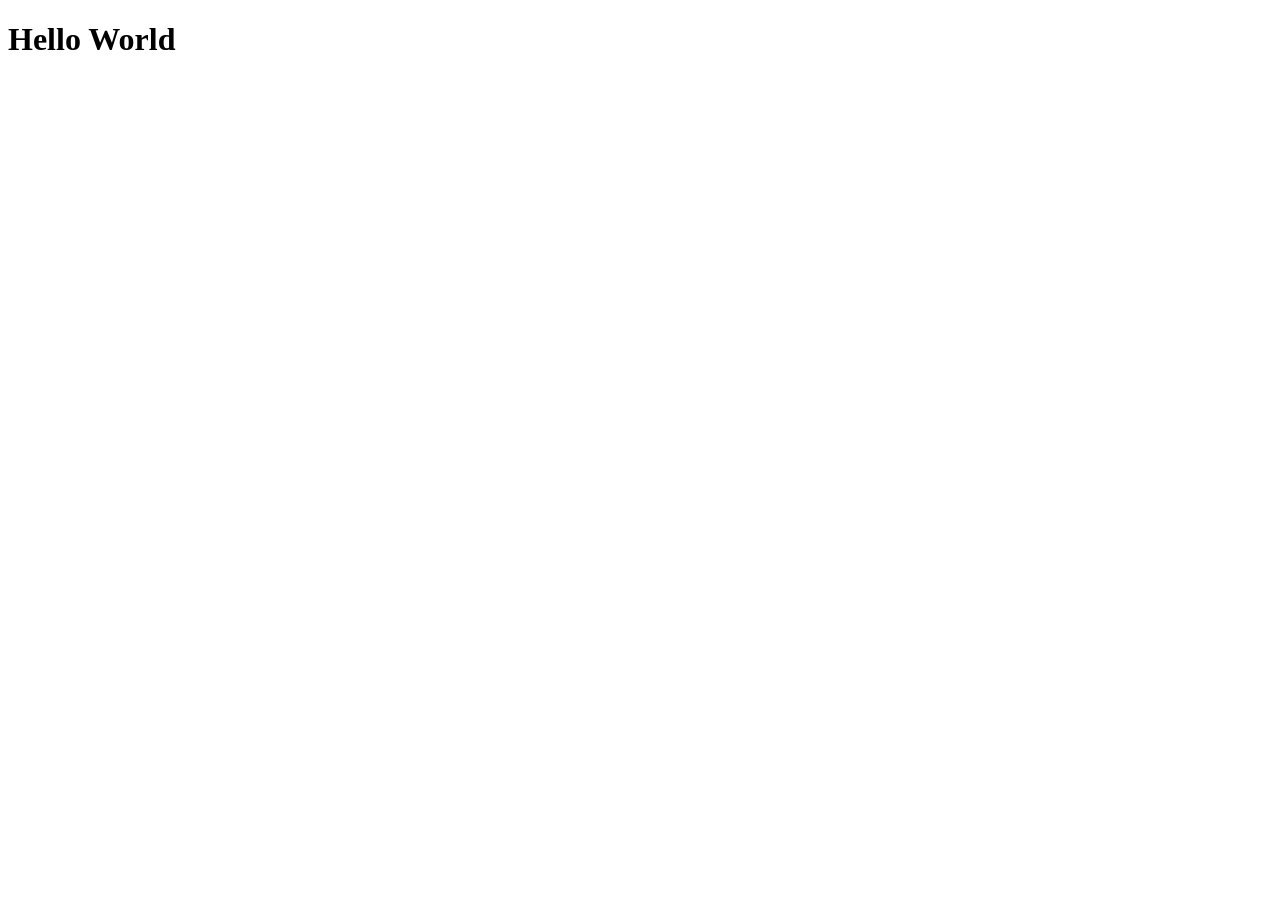
==== index.html @ 18b90f55 "estrutura inicail" ====
<!DOCTYPE html>
<html lang="en">
<head>
    <meta charset="UTF-8">
    <meta name="viewport" content="width=device-width, initial-scale=1.0">
    <title>Document</title>
</head>
<body>
    
    <h1>Hello World</h1>

</body>
</html>
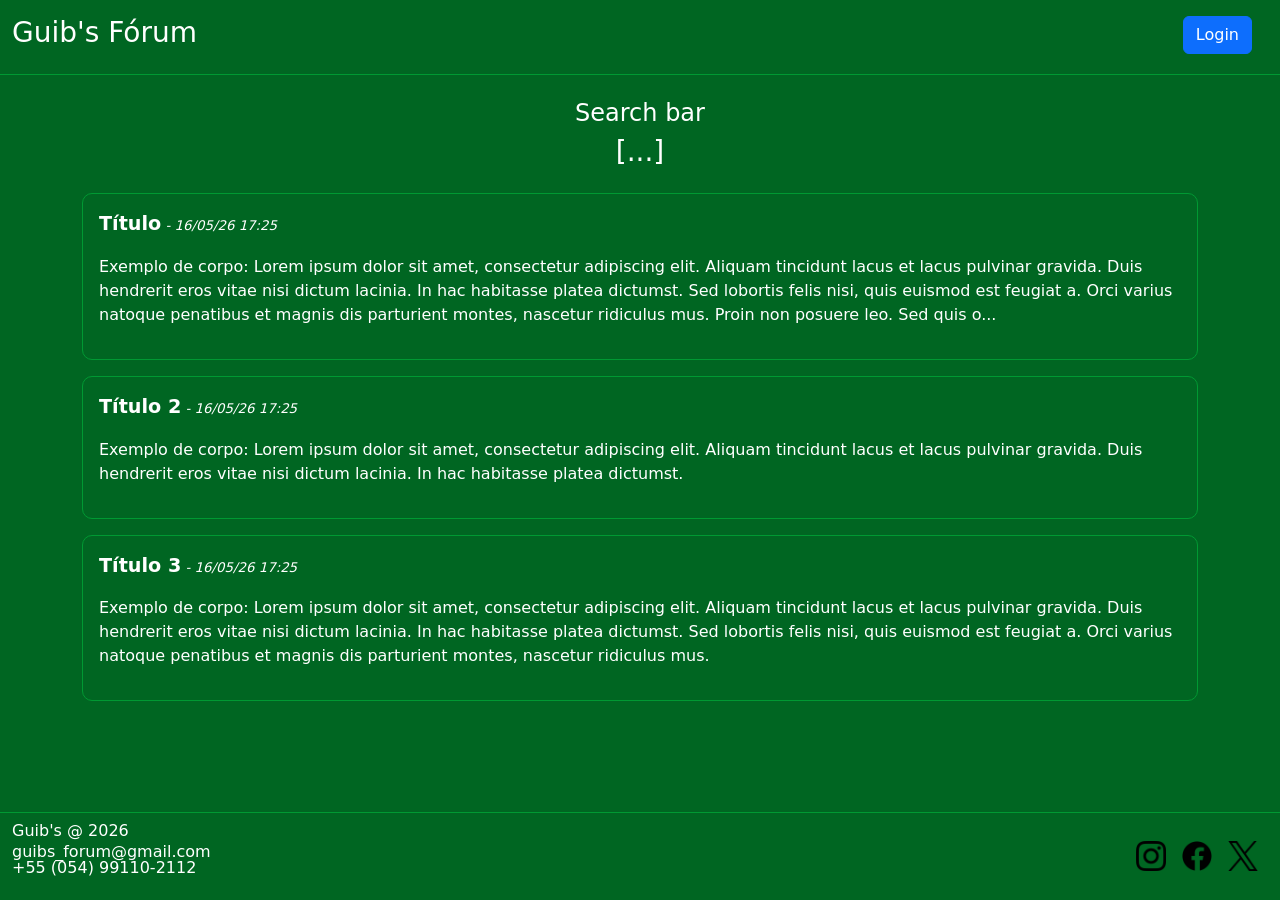
==== commit 2556bcd3: "css base + modelo de posts" ====
--- a/index.html
+++ b/index.html
@@ -1,13 +1,109 @@
 <!DOCTYPE html>
-<html lang="en">
+
+<html lang="pt-br">
+
 <head>
     <meta charset="UTF-8">
     <meta name="viewport" content="width=device-width, initial-scale=1.0">
-    <title>Document</title>
+
+    <title>Guibs</title>
+
+    <link href="https://cdn.jsdelivr.net/npm/bootstrap@5.3.3/dist/css/bootstrap.min.css" rel="stylesheet">
+    <script src="https://cdn.jsdelivr.net/npm/bootstrap@5.3.3/dist/js/bootstrap.bundle.min.js"></script>
+    <link rel="stylesheet" href="css/style.css" />
+
 </head>
-<body>
+
+<body class="d-flex flex-column min-vh-100">
     
-    <h1>Hello World</h1>
+<header class="d-flex container-fluid mb-4 text-white mt-0 justify-content-between" style="border-bottom: solid 1px #009933;">
+
+    <article class="py-3 text-center">
+        <a href="index.html" class="text-decoration-none"><p class="h3 text-white">Guib's Fórum</p></a>
+    </article>
+
+    <article class="p-3 text-center" id="logado">
+        <button class="btn btn-primary" onclick="window.location.href = 'login.html'">Login</button>
+    </article>
+
+</header>
+
+<main class="flex-grow-1">
+    
+    <!--Barra de pesquisa-->
+    <section class="mb-4">
+        <h4 class="text-center">Search bar</h4>
+        <h3 class="text-center">[...]</h3>
+    </section>
+
+    <!--Posts-->
+    <section class="container d-flex, align-items-center">
+
+        <article class="container my-3 p-3" style="border: solid 1px #009933; border-radius: 10px;">
+            <div>
+                <p><b style="font-size: larger;">Título</b><i style="font-size:smaller"> - 16/05/26 17:25</i></p>
+            </div>
+            <div>
+                <p>Exemplo de corpo: 
+                Lorem ipsum dolor sit amet, consectetur adipiscing elit. Aliquam tincidunt lacus et lacus pulvinar gravida. Duis hendrerit eros vitae nisi dictum lacinia. In hac habitasse platea dictumst. Sed lobortis felis nisi, quis euismod est feugiat a. Orci varius natoque penatibus et magnis dis parturient montes, nascetur ridiculus mus. Proin non posuere leo. Sed quis o...</p>
+            </div>
+        </article>
+
+        <article class="container my-3 p-3" style="border: solid 1px #009933; border-radius: 10px;">
+            <div>
+                <p><b style="font-size: larger;">Título 2</b><i style="font-size:smaller"> - 16/05/26 17:25</i></p>
+            </div>
+            <div>
+                <p>Exemplo de corpo: 
+                Lorem ipsum dolor sit amet, consectetur adipiscing elit. Aliquam tincidunt lacus et lacus pulvinar gravida. Duis hendrerit eros vitae nisi dictum lacinia. In hac habitasse platea dictumst.</p>
+            </div>
+        </article>
+
+        <article class="container my-3 p-3" style="border: solid 1px #009933; border-radius: 10px;">
+            <div>
+                <p><b style="font-size: larger;">Título 3</b><i style="font-size:smaller"> - 16/05/26 17:25</i></p>
+            </div>
+            <div>
+                <p>Exemplo de corpo: 
+                Lorem ipsum dolor sit amet, consectetur adipiscing elit. Aliquam tincidunt lacus et lacus pulvinar gravida. Duis hendrerit eros vitae nisi dictum lacinia. In hac habitasse platea dictumst. Sed lobortis felis nisi, quis euismod est feugiat a. Orci varius natoque penatibus et magnis dis parturient montes, nascetur ridiculus mus.</p>
+            </div>
+        </article>
+
+    </section>
+
+</main>
+
+<footer class="container-fluid d-flex justify-content-between align-items-center py-2" style="border-top: solid 1px #009933;">
+
+    <article class="lh-1">
+        <h6 class="mb-1">Guib's @ 2026</h6>
+        <p class="mb-0">guibs_forum@gmail.com</p>
+        <p class="mg-0">+55 (054) 99110-2112</p>
+    </article>
+
+    <article>
+        <ul class="navbar-nav d-flex flex-row gap-3 pr-5" style="padding-right: 10px;"> 
+            <li class="nav-item">
+                <a href="https://www.instagram.com">
+                    <img src="./resource/imagens/icons/instagram.png" alt="Instagram" width="30">
+                </a>
+            </li>
+            <li class="nav-item">
+                <a href="https://www.facebook.com">
+                    <img src="./resource/imagens/icons/facebook.png" width="30">
+                </a>
+            </li>
+            <li class="nav-item">
+                <a href="https://www.x.com">
+                    <img src="./resource/imagens/icons/twitter.png" alt="X" width="30">
+                </a>
+            </li>
+        </ul>       
+    </article>
+
+</footer>
+
+<script src="js/script.js"></script>
 
 </body>
 </html>
--- a/css/style.css
+++ b/css/style.css
@@ -0,0 +1,8 @@
+html, body {
+    height: 100%;
+    background-color: #006622;
+}
+
+p, h1, h2, h3, h4, h5, h6 {
+    color: white;
+}
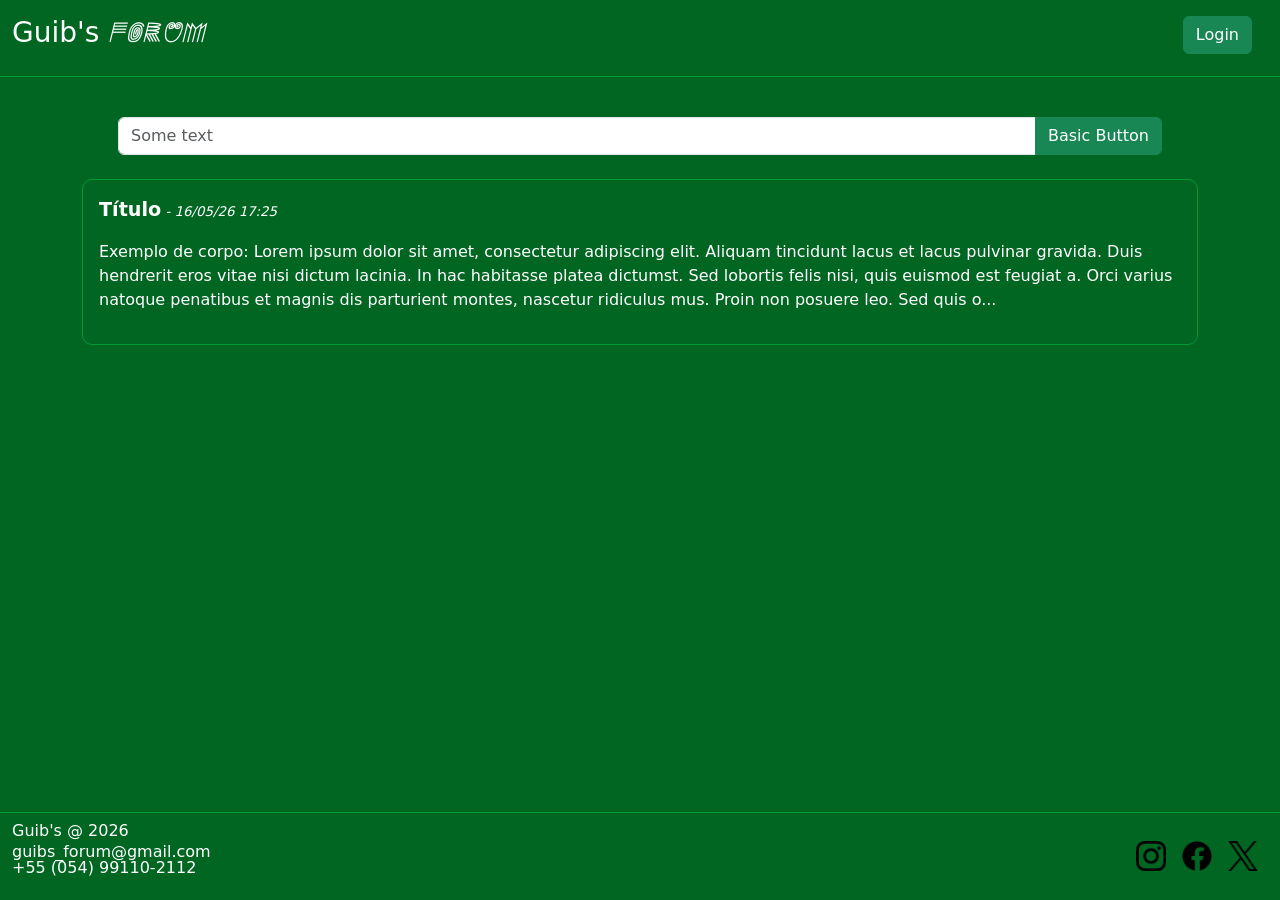
==== commit 6c3d9bbb: "começo de implementação de troca de temas" ====
--- a/index.html
+++ b/index.html
@@ -14,16 +14,16 @@
 
 </head>
 
-<body class="d-flex flex-column min-vh-100">
+<body class="d-flex flex-column min-vh-100" data-tema="tema-dft" onload="tema()">
     
-<header class="d-flex container-fluid mb-4 text-white mt-0 justify-content-between" style="border-bottom: solid 1px #009933;">
+<header class="d-flex container-fluid mb-4 text-white mt-0 justify-content-between borda" style="border-bottom: solid 1px;">
 
     <article class="py-3 text-center">
-        <a href="index.html" class="text-decoration-none"><p class="h3 text-white">Guib's Fórum</p></a>
+        <a href="index.html" class="text-decoration-none"><h3>Guib's <i style="font-family: myFont;">Fórum</i></h3></a>
     </article>
 
     <article class="p-3 text-center" id="logado">
-        <button class="btn btn-primary" onclick="window.location.href = 'login.html'">Login</button>
+        <button class="btn btn-success" onclick="window.location.href = 'login.html'">Login</button>
     </article>
 
 </header>
@@ -31,15 +31,17 @@
 <main class="flex-grow-1">
     
     <!--Barra de pesquisa-->
-    <section class="mb-4">
-        <h4 class="text-center">Search bar</h4>
-        <h3 class="text-center">[...]</h3>
+    <section class="mb-4 container px-5">
+        <div class="input-group mb-3 mt-3">
+            <input type="text" class="form-control" placeholder="Some text">
+            <button class="btn btn-success" type="button">Basic Button</button>
+        </div>
     </section>
 
     <!--Posts-->
     <section class="container d-flex, align-items-center">
 
-        <article class="container my-3 p-3" style="border: solid 1px #009933; border-radius: 10px;">
+        <article class="container my-3 p-3 borda" style="border: solid 1px; border-radius: 10px;">
             <div>
                 <p><b style="font-size: larger;">Título</b><i style="font-size:smaller"> - 16/05/26 17:25</i></p>
             </div>
@@ -49,31 +51,11 @@
             </div>
         </article>
 
-        <article class="container my-3 p-3" style="border: solid 1px #009933; border-radius: 10px;">
-            <div>
-                <p><b style="font-size: larger;">Título 2</b><i style="font-size:smaller"> - 16/05/26 17:25</i></p>
-            </div>
-            <div>
-                <p>Exemplo de corpo: 
-                Lorem ipsum dolor sit amet, consectetur adipiscing elit. Aliquam tincidunt lacus et lacus pulvinar gravida. Duis hendrerit eros vitae nisi dictum lacinia. In hac habitasse platea dictumst.</p>
-            </div>
-        </article>
-
-        <article class="container my-3 p-3" style="border: solid 1px #009933; border-radius: 10px;">
-            <div>
-                <p><b style="font-size: larger;">Título 3</b><i style="font-size:smaller"> - 16/05/26 17:25</i></p>
-            </div>
-            <div>
-                <p>Exemplo de corpo: 
-                Lorem ipsum dolor sit amet, consectetur adipiscing elit. Aliquam tincidunt lacus et lacus pulvinar gravida. Duis hendrerit eros vitae nisi dictum lacinia. In hac habitasse platea dictumst. Sed lobortis felis nisi, quis euismod est feugiat a. Orci varius natoque penatibus et magnis dis parturient montes, nascetur ridiculus mus.</p>
-            </div>
-        </article>
-
     </section>
 
 </main>
 
-<footer class="container-fluid d-flex justify-content-between align-items-center py-2" style="border-top: solid 1px #009933;">
+<footer class="container-fluid d-flex justify-content-between align-items-center py-2 borda" style="border-top: solid 1px;">
 
     <article class="lh-1">
         <h6 class="mb-1">Guib's @ 2026</h6>
@@ -104,6 +86,7 @@
 </footer>
 
 <script src="js/script.js"></script>
+<script src="js/tema.js"></script>
 
 </body>
 </html>
--- a/css/style.css
+++ b/css/style.css
@@ -1,8 +1,29 @@
+body[data-tema="tema-dft"] {
+    --bg-color: #006622;
+    --txt-color: white;
+    --bd-color: #009933;
+}
+
+body[data-tema="tema-claro"] {
+    --bg-color: #ffffcc;
+    --txt-color: black;
+    --bd-color: black;
+}
+
 html, body {
     height: 100%;
-    background-color: #006622;
+    background-color: var(--bg-color);
 }
 
 p, h1, h2, h3, h4, h5, h6 {
-    color: white;
+    color: var(--txt-color);
+}
+
+.borda {
+    border-color: var(--bd-color) !important;
+}
+
+@font-face {
+  font-family: myFont;
+  src: url(../resource/Anxiety.otf);
 }
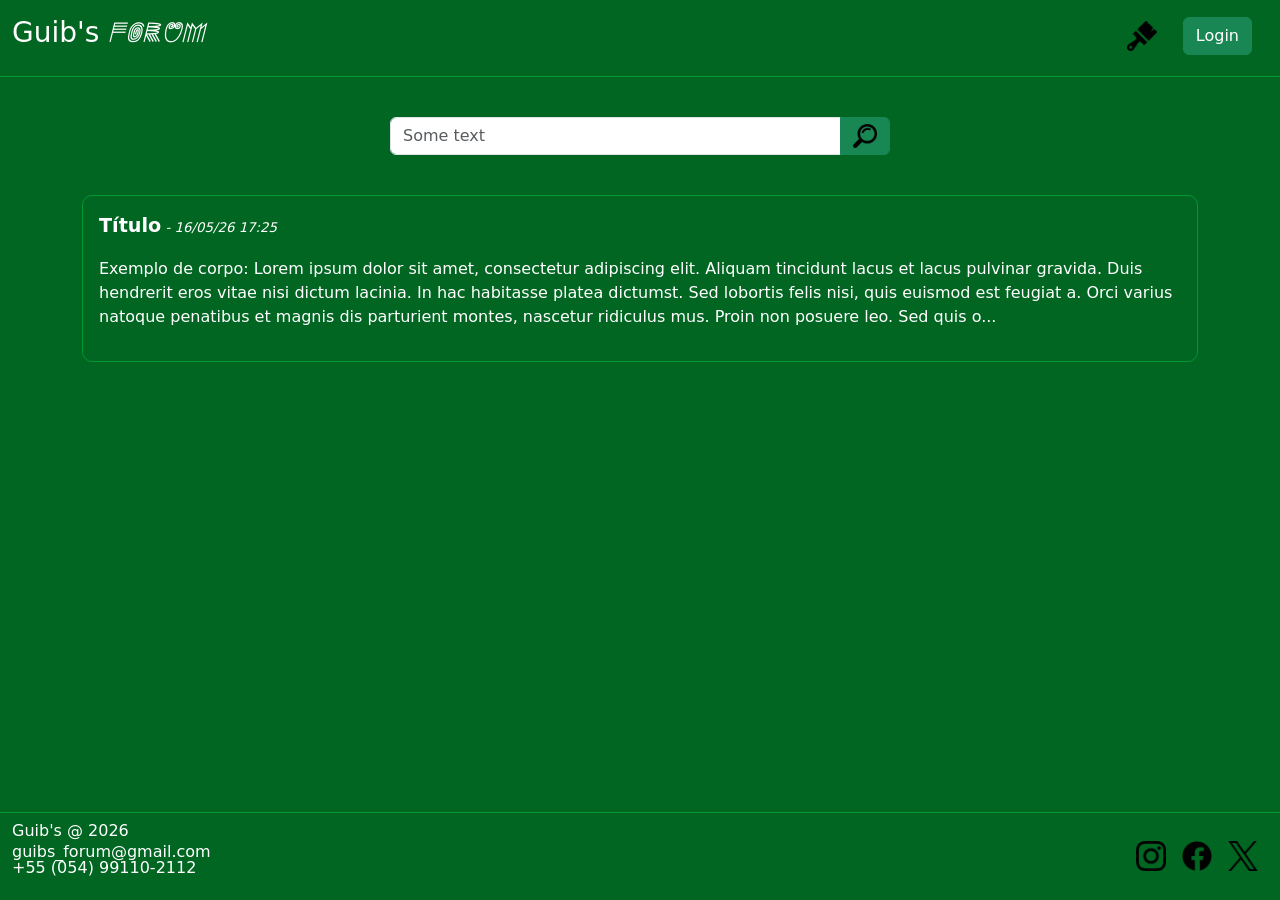
==== commit 12f9ce50: "adição de picel e barra de pesquisa" ====
--- a/index.html
+++ b/index.html
@@ -23,6 +23,7 @@
     </article>
 
     <article class="p-3 text-center" id="logado">
+        <button class="btn pincel py-0 mx-2" style="height: 40px;"><img src="./resource/imagens/icons/pincel.png" style="height: 30px;"></button>
         <button class="btn btn-success" onclick="window.location.href = 'login.html'">Login</button>
     </article>
 
@@ -31,10 +32,10 @@
 <main class="flex-grow-1">
     
     <!--Barra de pesquisa-->
-    <section class="mb-4 container px-5">
-        <div class="input-group mb-3 mt-3">
+    <section class="mb-4 container px-5 d-flex align-items-center justify-content-center">
+        <div class="input-group mb-3 mt-3" style="max-width: 500px;">
             <input type="text" class="form-control" placeholder="Some text">
-            <button class="btn btn-success" type="button">Basic Button</button>
+            <button class="btn btn-success" type="button"><img src="./resource/imagens/icons/busca.png" style="height: 24px;"></button>
         </div>
     </section>
 
--- a/css/style.css
+++ b/css/style.css
@@ -8,6 +8,12 @@
     --bg-color: #ffffcc;
     --txt-color: black;
     --bd-color: black;
+}
+
+body[data-tema="tema-escuro"] {
+    --bg-color: #262626;
+    --txt-color: aliceblue;
+    --bd-color: aliceblue;
 }
 
 html, body {
@@ -26,4 +32,13 @@
 @font-face {
   font-family: myFont;
   src: url(../resource/Anxiety.otf);
+}
+
+.pincel {
+    border-radius: 30px;
+}
+
+.pincel:hover {
+    background-color: var(--bd-color);
+    transition: 0.3s;
 }
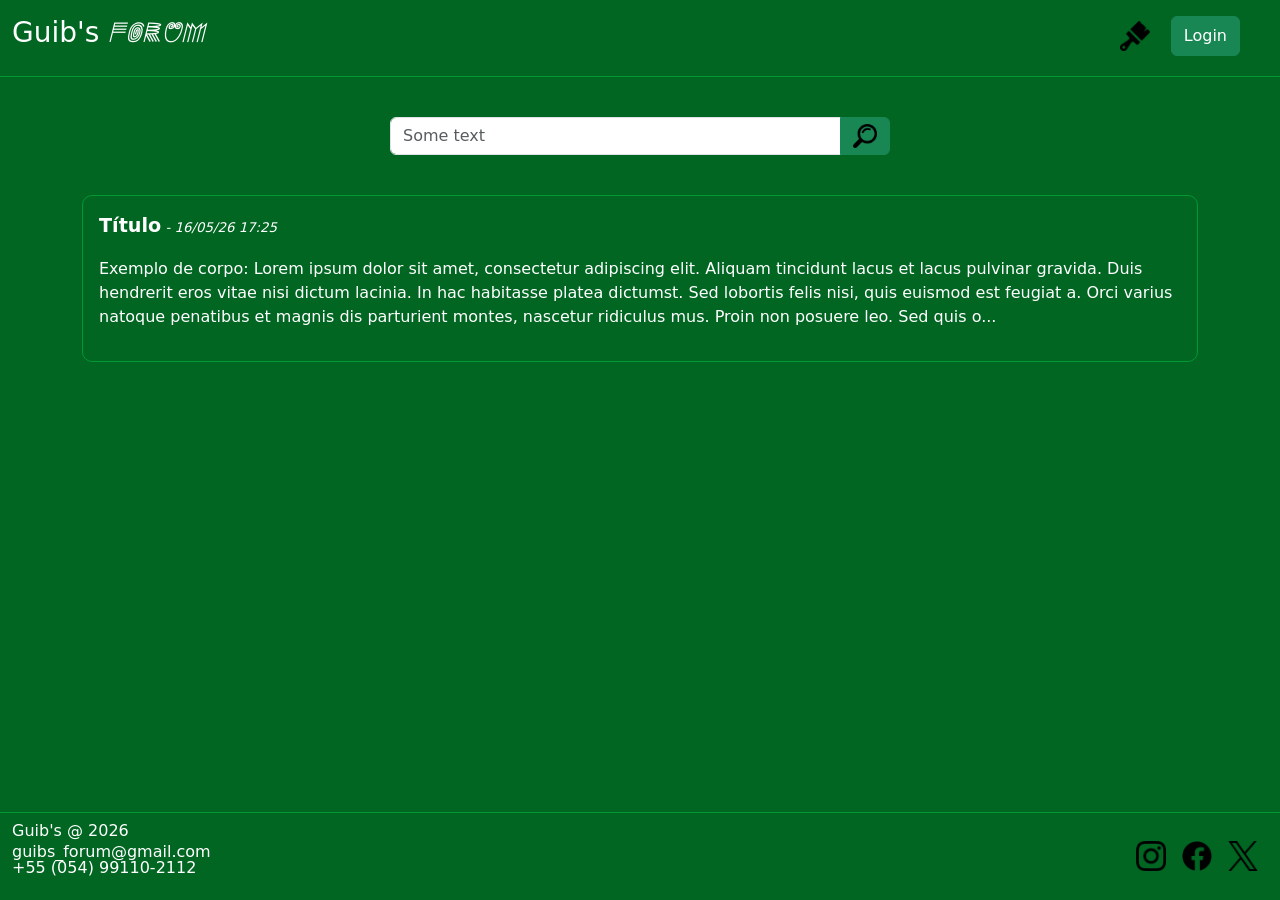
==== commit 7ad2ebe1: "mudança de temas simples" ====
--- a/index.html
+++ b/index.html
@@ -14,18 +14,30 @@
 
 </head>
 
-<body class="d-flex flex-column min-vh-100" data-tema="tema-dft" onload="tema()">
+<body class="d-flex flex-column min-vh-100" onload="tema()">
     
-<header class="d-flex container-fluid mb-4 text-white mt-0 justify-content-between borda" style="border-bottom: solid 1px;">
+<header class="d-flex container-fluid mb-4 mt-0 justify-content-between borda" style="border-bottom: solid 1px;">
 
     <article class="py-3 text-center">
         <a href="index.html" class="text-decoration-none"><h3>Guib's <i style="font-family: myFont;">Fórum</i></h3></a>
     </article>
 
-    <article class="p-3 text-center" id="logado">
-        <button class="btn pincel py-0 mx-2" style="height: 40px;"><img src="./resource/imagens/icons/pincel.png" style="height: 30px;"></button>
-        <button class="btn btn-success" onclick="window.location.href = 'login.html'">Login</button>
-    </article>
+    <section class="p-3 text-center" id="logado">
+        <article class="d-flex container-fluid justify-content-between">
+            <div>
+                <button class="btn pincel py-0 mx-2" style="height: 40px;" onclick="menu_tema()"><img src="./resource/imagens/icons/pincel.png" style="height: 30px;"></button>
+                <div id="menu_tema" class="d-flex align-items-center justify-content-between bg-light p-1 menu" data-aberto="false" style="border-radius: 10px; border: solid 1px black;">
+                    <button class="btn btn-outline-dark btn_tema mx-1" style="background-color: #006622;"></button>
+                    <button class="btn btn-outline-dark btn_tema mx-1" style="background-color: #ffffcc;"></button>
+                    <button class="btn btn-outline-dark btn_tema mx-1" style="background-color: #262626;"></button>
+                </div>
+            </div>
+
+            <button class="btn btn-success" onclick="window.location.href = 'login.html'">Login</button>
+
+        </article>
+        
+    </section>
 
 </header>
 
--- a/css/style.css
+++ b/css/style.css
@@ -2,18 +2,21 @@
     --bg-color: #006622;
     --txt-color: white;
     --bd-color: #009933;
+    --pc-color: #009933;
 }
 
 body[data-tema="tema-claro"] {
     --bg-color: #ffffcc;
     --txt-color: black;
     --bd-color: black;
+    --pc-color: #ffff66;
 }
 
 body[data-tema="tema-escuro"] {
     --bg-color: #262626;
     --txt-color: aliceblue;
     --bd-color: aliceblue;
+    --pc-color: aliceblue;
 }
 
 html, body {
@@ -39,6 +42,30 @@
 }
 
 .pincel:hover {
-    background-color: var(--bd-color);
+    background-color: var(--pc-color);
     transition: 0.3s;
+}
+
+.btn_tema {
+    outline: none;
+    border-radius: 20px;
+    border-color: solid 1px black;
+    height: 30px;
+    width: 30px;
+}
+
+.menu[data-aberto="false"] {
+    --visibilidade: hidden;
+}
+
+.menu[data-aberto="true"] {
+    --visibilidade: visible;
+}
+
+.menu {
+    position: absolute;
+    height: 38px;
+    width: 122px;
+    right: 85px;
+    visibility: var(--visibilidade);  
 }
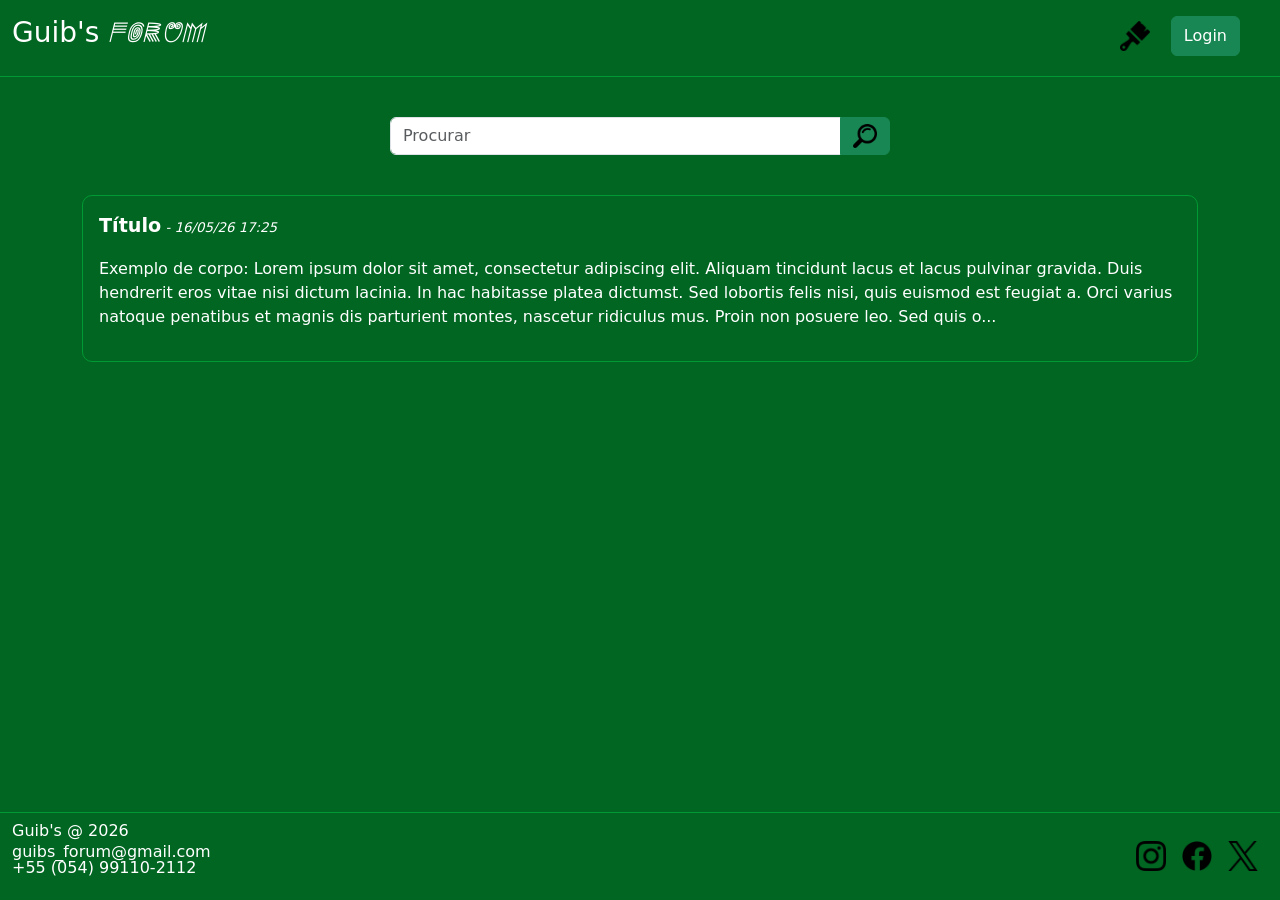
==== commit 33a986b9: "mudanças em transições" ====
--- a/index.html
+++ b/index.html
@@ -10,11 +10,12 @@
 
     <link href="https://cdn.jsdelivr.net/npm/bootstrap@5.3.3/dist/css/bootstrap.min.css" rel="stylesheet">
     <script src="https://cdn.jsdelivr.net/npm/bootstrap@5.3.3/dist/js/bootstrap.bundle.min.js"></script>
-    <link rel="stylesheet" href="css/style.css" />
+    <link rel="stylesheet" href="css/tema.css"/>
+    <link rel="stylesheet" href="css/style.css"/>
 
 </head>
 
-<body class="d-flex flex-column min-vh-100" onload="tema()">
+<body class="d-flex flex-column min-vh-100" onload="tema(), carregar()">
     
 <header class="d-flex container-fluid mb-4 mt-0 justify-content-between borda" style="border-bottom: solid 1px;">
 
@@ -33,8 +34,7 @@
                 </div>
             </div>
 
-            <button class="btn btn-success" onclick="window.location.href = 'login.html'">Login</button>
-
+            <button id="btn_login" class="btn btn-success" onclick="logar()">Login</button>
         </article>
         
     </section>
@@ -46,7 +46,7 @@
     <!--Barra de pesquisa-->
     <section class="mb-4 container px-5 d-flex align-items-center justify-content-center">
         <div class="input-group mb-3 mt-3" style="max-width: 500px;">
-            <input type="text" class="form-control" placeholder="Some text">
+            <input type="text" class="form-control" placeholder="Procurar">
             <button class="btn btn-success" type="button"><img src="./resource/imagens/icons/busca.png" style="height: 24px;"></button>
         </div>
     </section>
--- a/css/tema.css
+++ b/css/tema.css
@@ -0,0 +1,76 @@
+body[data-tema="tema-dft"] {
+    --bg-color: #006622;
+    --txt-color: white;
+    --bd-color: #009933;
+    --pc-color: #009933;
+}
+
+body[data-tema="tema-claro"] {
+    --bg-color: #ffffcc;
+    --txt-color: black;
+    --bd-color: black;
+    --pc-color: #ffff66;
+}
+
+body[data-tema="tema-escuro"] {
+    --bg-color: #262626;
+    --txt-color: aliceblue;
+    --bd-color: aliceblue;
+    --pc-color: aliceblue;
+}
+
+html, body {
+    height: 100%;
+    background-color: var(--bg-color);
+    transition: 0.4s;
+}
+
+p, h1, h2, h3, h4, h5, h6 {
+    color: var(--txt-color);
+}
+
+.borda {
+    border-color: var(--bd-color) !important;
+}
+
+@font-face {
+  font-family: myFont;
+  src: url(../resource/Anxiety.otf);
+}
+
+.pincel {
+    border-radius: 30px;
+    transition: background-color 0.6s ease;
+}
+
+.pincel:hover {
+    background-color: var(--pc-color);
+}
+
+.btn_tema {
+    outline: none;
+    border-radius: 20px;
+    border-color: solid 1px black;
+    height: 30px;
+    width: 30px;
+}
+
+.menu[data-aberto="false"] {
+    --opacidade: 0;
+    --visibilidade: hidden;
+}
+
+.menu[data-aberto="true"] {
+    --opacidade: 1;
+    --visibilidade: visible;
+}
+
+.menu {
+    position: absolute;
+    height: 38px;
+    width: 122px;
+    right: 85px;
+    opacity: var(--opacidade, 0);
+    visibility: var(--visibilidade, hidden);
+    transition: opacity 0.3s ease, visibility 0.2s ease;
+}
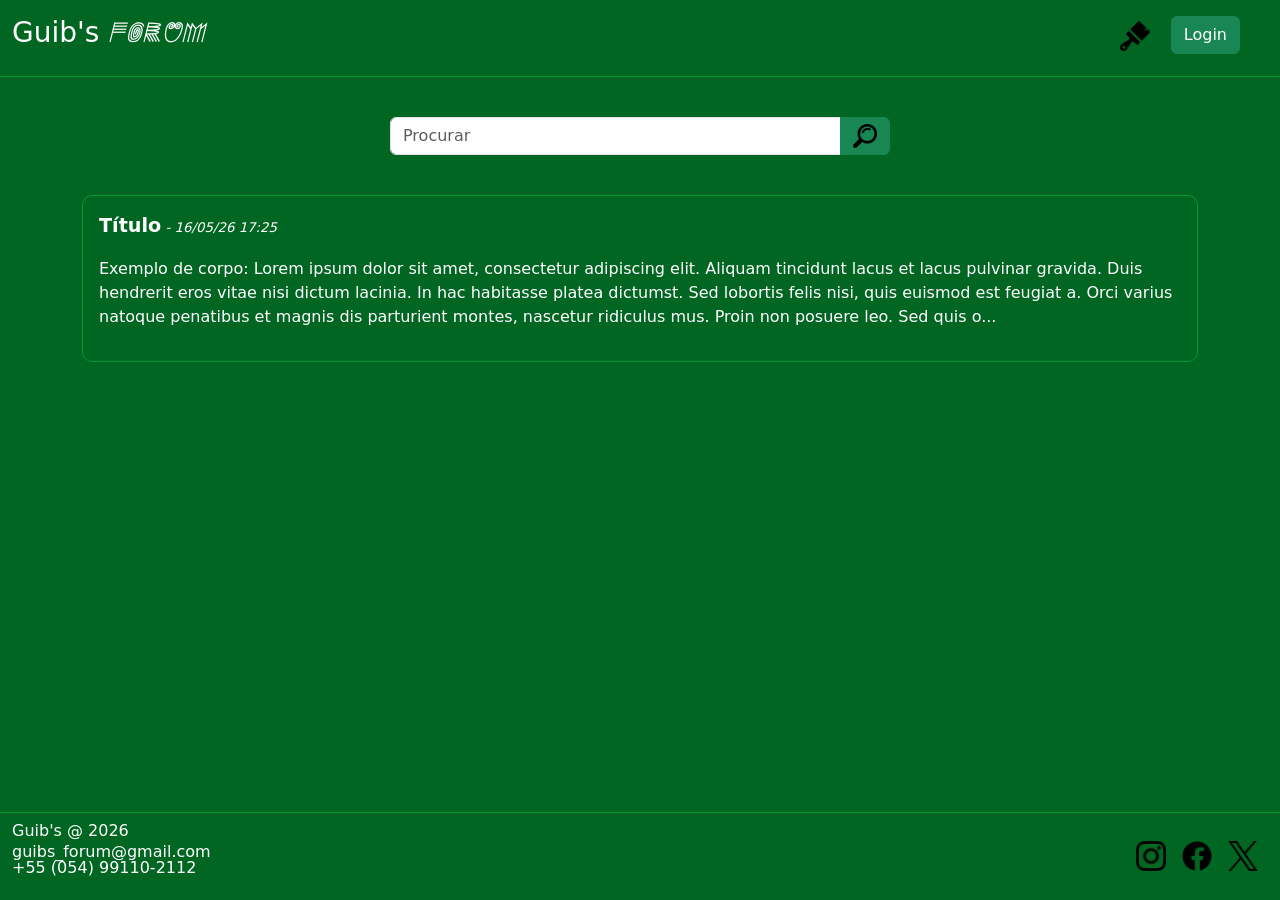
==== commit 0acb4a6f: "mudanças no menu de login" ====
--- a/index.html
+++ b/index.html
@@ -25,6 +25,8 @@
 
     <section class="p-3 text-center" id="logado">
         <article class="d-flex container-fluid justify-content-between">
+
+            <!--Temas-->
             <div>
                 <button class="btn pincel py-0 mx-2" style="height: 40px;" onclick="menu_tema()"><img src="./resource/imagens/icons/pincel.png" style="height: 30px;"></button>
                 <div id="menu_tema" class="d-flex align-items-center justify-content-between bg-light p-1 menu" data-aberto="false" style="border-radius: 10px; border: solid 1px black;">
@@ -34,7 +36,16 @@
                 </div>
             </div>
 
-            <button id="btn_login" class="btn btn-success" onclick="logar()">Login</button>
+            <!--Login-->
+            <div>
+                <button id="btn_login" class="btn btn-success" onclick="logar()">Login</button>
+                <div id="menu_login" class="d-flex align-items-center justify-content-between bg-light p-1 menu_l" data-login="false" style="border-radius: 10px; border: solid 1px black;">
+                    <ul>
+                        <li><a id="deslogar_menu" href="#.html" class="text-decoration-none">Detalhes</a></li>
+                        <li><a id="deslogar_menu" href="login.html" class="text-decoration-none">Sair</a></li>
+                    </ul>
+                </div>
+            </div>
         </article>
         
     </section>
--- a/css/tema.css
+++ b/css/tema.css
@@ -31,6 +31,12 @@
 
 .borda {
     border-color: var(--bd-color) !important;
+}
+
+ul {
+    list-style: none;
+    margin: 0px;
+    padding: 0px;
 }
 
 @font-face {
@@ -73,4 +79,22 @@
     opacity: var(--opacidade, 0);
     visibility: var(--visibilidade, hidden);
     transition: opacity 0.3s ease, visibility 0.2s ease;
+}
+
+.menu_l[data-login="false"] {
+    --opa_login: 0;
+    --vis_login: hidden;
+}
+
+.menu_l[data-login="true"] {
+    --opa_login: 1;
+    --vis_login: visible;
+}
+
+.menu_l {
+    position: absolute;
+    right: 35px;
+    opacity: var(--opa_login, 0);
+    visibility: var(--vis_login, hidden);
+    transition: opacity 0.3s ease, visibility 0.2s ease;
 }
